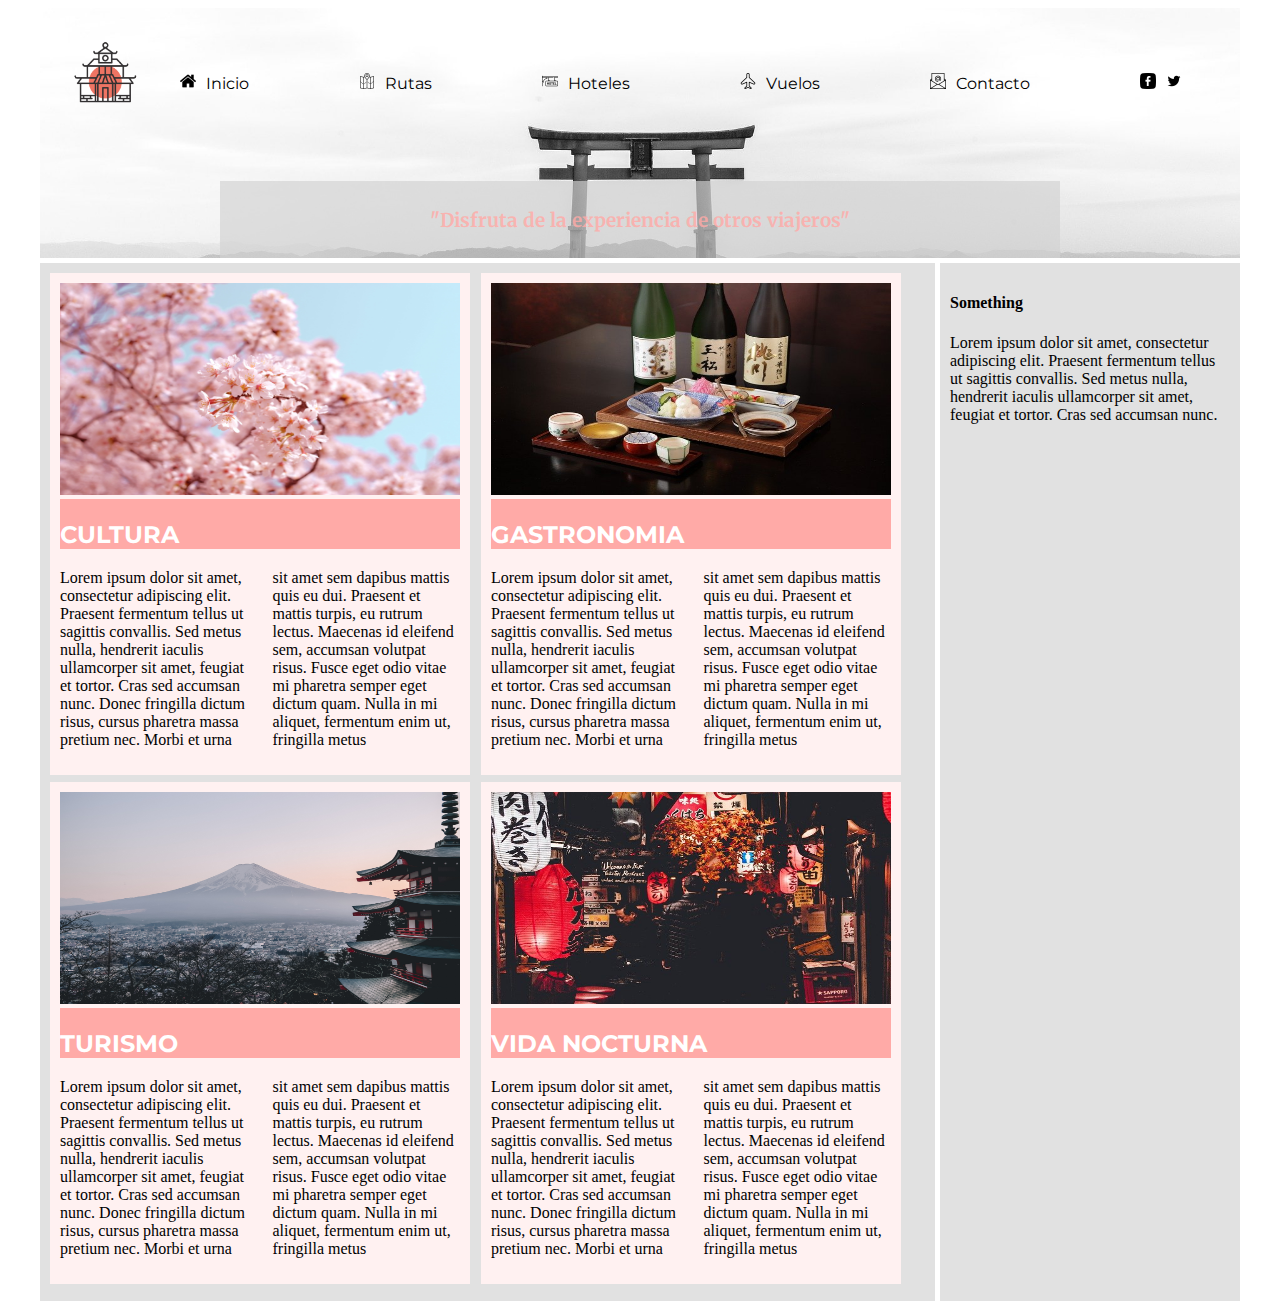
==== ejercicio 4/index.html @ adee83a1 "Ejercicio 4 + mitad ejercicio 5" ====
<!DOCTYPE html>
<html>
    <head>
        <link rel="stylesheet" href="style.css">
        <link href="https://fonts.googleapis.com/css2?family=Merriweather:wght@300&family=Montserrat:wght@300&display=swap" rel="stylesheet">
        <title></title>
    </head>
    <body>
        <div class="container">
            <div class="headerContainer">
                <div class="headerRow">
                    <div class="logoContainer">
                        <img src="images/logo.png" class="logo">
                    </div>
                    <div class="menu">
                        <nav>
                            <ul>
                                <li><img src="images/casa.png" class="iconMenu">Inicio</li>
                                <li><img src="images/ruta.png" class="iconMenu">Rutas</li>
                                <li><img src="images/hotel.png" class="iconMenu">Hoteles</li>
                                <li><img src="images/modo-vuelo.png" class="iconMenu">Vuelos</li>
                                <li><img src="images/correo-electronico.png" class="iconMenu">Contacto</li>
                                <img src="images/facebook.png" class="iconMenu">
                                <img src="images/gorjeo.png" class="iconMenu">
                            </ul>
                        </nav>
                    </div>   
                </div>
                <div class="opacityBox">
                    <h2 class="title">"Disfruta de la experiencia de otros viajeros"</h2>
                </div>
            </div>
            <main>
                <div class="articlesContainer">
                    <div class="articleContainer culture">
                        <div>
                            <img src="images/sakura.jpg" class="imgArticle">
                        </div>
                        <div class="articleTitleBox">
                            <h2 class="articleTitle">CULTURA</h2>
                        </div>
                        <div>
                            <p class="articleText">Lorem ipsum dolor sit amet, consectetur adipiscing elit. Praesent fermentum tellus ut sagittis convallis. Sed metus nulla, hendrerit iaculis ullamcorper sit amet, feugiat et tortor. Cras sed accumsan nunc. Donec fringilla dictum risus, cursus pharetra massa pretium nec. Morbi et urna sit amet sem dapibus mattis quis eu dui. Praesent et mattis turpis, eu rutrum lectus. Maecenas id eleifend sem, accumsan volutpat risus. Fusce eget odio vitae mi pharetra semper eget dictum quam. Nulla in mi aliquet, fermentum enim ut, fringilla metus</p>
                        </div>
                    </div>
                    <div class="articleContainer food">
                        <div>
                            <img src="images/comida.jpg" class="imgArticle">
                        </div>
                        <div class="articleTitleBox">
                            <h2 class="articleTitle">GASTRONOMIA</h2>
                        </div>
                        <div>
                            <p class="articleText">Lorem ipsum dolor sit amet, consectetur adipiscing elit. Praesent fermentum tellus ut sagittis convallis. Sed metus nulla, hendrerit iaculis ullamcorper sit amet, feugiat et tortor. Cras sed accumsan nunc. Donec fringilla dictum risus, cursus pharetra massa pretium nec. Morbi et urna sit amet sem dapibus mattis quis eu dui. Praesent et mattis turpis, eu rutrum lectus. Maecenas id eleifend sem, accumsan volutpat risus. Fusce eget odio vitae mi pharetra semper eget dictum quam. Nulla in mi aliquet, fermentum enim ut, fringilla metus</p>
                        </div>
                    </div>
                    <div class="articleContainer turism">
                        <div>
                            <img src="images/fuji.jpg" class="imgArticle">
                        </div>
                        <div class="articleTitleBox">
                            <h2 class="articleTitle">TURISMO</h2>
                        </div>
                        <div>
                            <p class="articleText">Lorem ipsum dolor sit amet, consectetur adipiscing elit. Praesent fermentum tellus ut sagittis convallis. Sed metus nulla, hendrerit iaculis ullamcorper sit amet, feugiat et tortor. Cras sed accumsan nunc. Donec fringilla dictum risus, cursus pharetra massa pretium nec. Morbi et urna sit amet sem dapibus mattis quis eu dui. Praesent et mattis turpis, eu rutrum lectus. Maecenas id eleifend sem, accumsan volutpat risus. Fusce eget odio vitae mi pharetra semper eget dictum quam. Nulla in mi aliquet, fermentum enim ut, fringilla metus</p>
                        </div>
                    </div>
                    <div class="articleContainer night">
                        <div>
                            <img src="images/noche.jpg" class="imgArticle">
                        </div>
                        <div class="articleTitleBox">
                            <h2 class="articleTitle">VIDA NOCTURNA</h2>
                        </div>
                        <div>
                            <p class="articleText">Lorem ipsum dolor sit amet, consectetur adipiscing elit. Praesent fermentum tellus ut sagittis convallis. Sed metus nulla, hendrerit iaculis ullamcorper sit amet, feugiat et tortor. Cras sed accumsan nunc. Donec fringilla dictum risus, cursus pharetra massa pretium nec. Morbi et urna sit amet sem dapibus mattis quis eu dui. Praesent et mattis turpis, eu rutrum lectus. Maecenas id eleifend sem, accumsan volutpat risus. Fusce eget odio vitae mi pharetra semper eget dictum quam. Nulla in mi aliquet, fermentum enim ut, fringilla metus</p>
                        </div>
                    </div>
                </div>
                <div class="somethingContainer">
                    <h4>Something</h4>
                    <p>Lorem ipsum dolor sit amet, consectetur adipiscing elit. Praesent fermentum tellus ut sagittis convallis. Sed metus nulla, hendrerit iaculis ullamcorper sit amet, feugiat et tortor. Cras sed accumsan nunc.</p>
                </div>
            </main>
        </div>
    </body>
</html>
 
</DOCTYPE>
---- ejercicio 4/style.css ----
* {
    box-sizing: border-box;
}

nav ul {
    list-style-type: none;
    display: flex;
}

li {
    align-self: flex-start;
    margin-right: 110px;
    font-family: 'Montserrat', sans-serif;
}

li:hover {
    color: rgba(255, 170, 167, 0.824);
}

main {
    display: grid;
    grid-template-columns:3fr 1fr;
    grid-template-rows: 1fr 1fr;
    grid-template-areas: "articulos something"
                        "articulos something";
}

.container {
    min-width: 1200px;
    max-width: 1200px;
    margin: auto;
}

.headerContainer {
    background-image: url(images/header.jpg);
    background-size: cover;
    background-position: center;
    height: 250px;
}

.headerRow {
    display: flex;
    align-content: space-between;
    align-items: flex-end;
}

.iconMenu {
    width: 16px;
    height: 16px;
    margin-right: 10px;
    display: inline-block;
}

.menu {
    display: inline-block;
}

.logoContainer {
    display: inline-block;
    margin: 30px 0 0 30px;
}
.logo {
    width: 70px;
    display: inline-block;
}

.opacityBox {
    background-color:rgba(210, 210, 210, 0.66);
    width: 70%;
    height: 31%;
    margin: 0 auto;
    margin-top: 72px;
}

.title {
    text-align: center;
    padding-top: 27px;
    color: rgba(255, 170, 167, 0.824);
    font-family: 'Merriweather', serif;
    font-size: 19px;
}

.articlesContainer {
    grid-area: articulos;
    background-color:rgba(210, 210, 210, 0.66);
    padding: 10px;
    margin: 5px 5px 0 0;
}

.articleContainer {
    background-color: rgb(255, 241, 241);
    padding: 10px;
    width: 48%;
    display: inline-block;
    margin: 0 7px 7px 0;
}

.imgArticle {
    width: 100%;
    height: 212px;
   
}

.articleTitleBox {
    background-color: rgb(255, 170, 167);
    padding-top: 1px;
    width: 100%;
}

.articleTitle {
    color: white;
    font-family: 'Montserrat', sans-serif;
}

.articleText {
    column-count: 2;
    column-gap: 25px;
}

.somethingContainer {
    background-color:rgba(210, 210, 210, 0.66);
    padding: 10px;
    grid-area: something;
    margin-top: 5px;
}
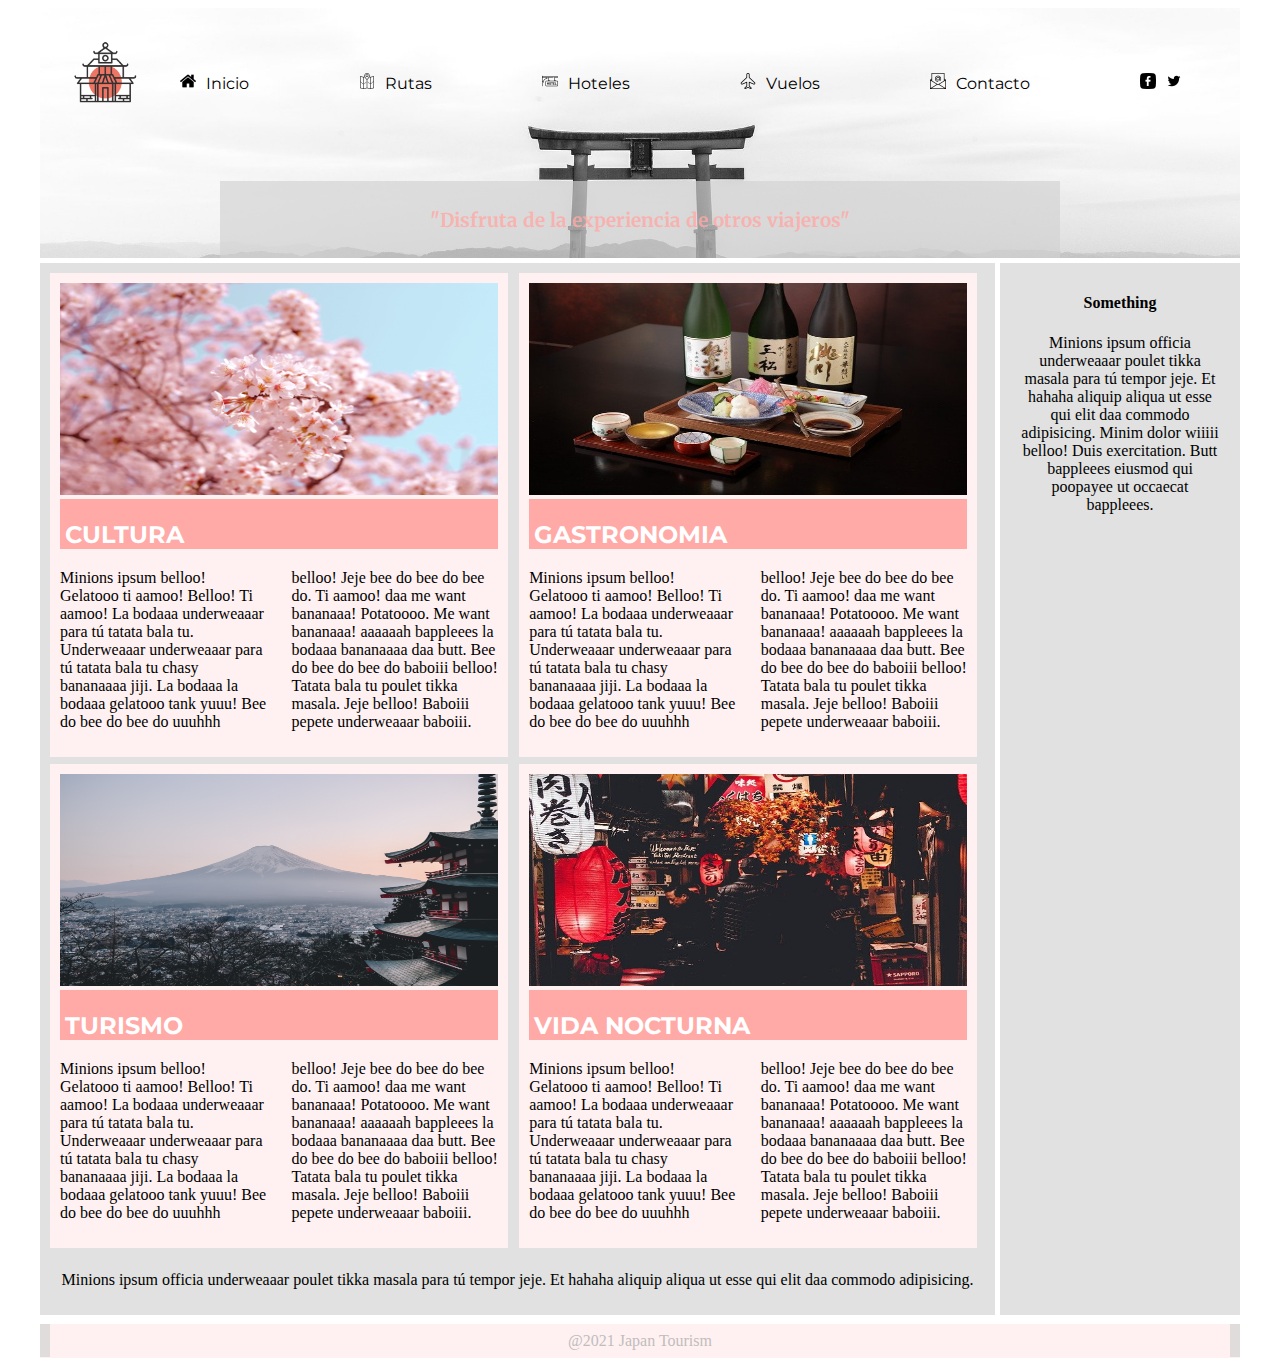
==== commit 131dbefa: "Ej 4 y 5 terminados" ====
--- a/ejercicio 4/index.html
+++ b/ejercicio 4/index.html
@@ -32,7 +32,7 @@
             </div>
             <main>
                 <div class="articlesContainer">
-                    <div class="articleContainer culture">
+                    <div class="articleContainer">
                         <div>
                             <img src="images/sakura.jpg" class="imgArticle">
                         </div>
@@ -40,10 +40,10 @@
                             <h2 class="articleTitle">CULTURA</h2>
                         </div>
                         <div>
-                            <p class="articleText">Lorem ipsum dolor sit amet, consectetur adipiscing elit. Praesent fermentum tellus ut sagittis convallis. Sed metus nulla, hendrerit iaculis ullamcorper sit amet, feugiat et tortor. Cras sed accumsan nunc. Donec fringilla dictum risus, cursus pharetra massa pretium nec. Morbi et urna sit amet sem dapibus mattis quis eu dui. Praesent et mattis turpis, eu rutrum lectus. Maecenas id eleifend sem, accumsan volutpat risus. Fusce eget odio vitae mi pharetra semper eget dictum quam. Nulla in mi aliquet, fermentum enim ut, fringilla metus</p>
+                            <p class="articleText">Minions ipsum belloo! Gelatooo ti aamoo! Belloo! Ti aamoo! La bodaaa underweaaar para tú tatata bala tu. Underweaaar underweaaar para tú tatata bala tu chasy bananaaaa jiji. La bodaaa la bodaaa gelatooo tank yuuu! Bee do bee do bee do uuuhhh belloo! Jeje bee do bee do bee do. Ti aamoo! daa me want bananaaa! Potatoooo. Me want bananaaa! aaaaaah bappleees la bodaaa bananaaaa daa butt. Bee do bee do bee do baboiii belloo! Tatata bala tu poulet tikka masala. Jeje belloo! Baboiii pepete underweaaar baboiii.</p>
                         </div>
                     </div>
-                    <div class="articleContainer food">
+                    <div class="articleContainer">
                         <div>
                             <img src="images/comida.jpg" class="imgArticle">
                         </div>
@@ -51,10 +51,10 @@
                             <h2 class="articleTitle">GASTRONOMIA</h2>
                         </div>
                         <div>
-                            <p class="articleText">Lorem ipsum dolor sit amet, consectetur adipiscing elit. Praesent fermentum tellus ut sagittis convallis. Sed metus nulla, hendrerit iaculis ullamcorper sit amet, feugiat et tortor. Cras sed accumsan nunc. Donec fringilla dictum risus, cursus pharetra massa pretium nec. Morbi et urna sit amet sem dapibus mattis quis eu dui. Praesent et mattis turpis, eu rutrum lectus. Maecenas id eleifend sem, accumsan volutpat risus. Fusce eget odio vitae mi pharetra semper eget dictum quam. Nulla in mi aliquet, fermentum enim ut, fringilla metus</p>
+                            <p class="articleText">Minions ipsum belloo! Gelatooo ti aamoo! Belloo! Ti aamoo! La bodaaa underweaaar para tú tatata bala tu. Underweaaar underweaaar para tú tatata bala tu chasy bananaaaa jiji. La bodaaa la bodaaa gelatooo tank yuuu! Bee do bee do bee do uuuhhh belloo! Jeje bee do bee do bee do. Ti aamoo! daa me want bananaaa! Potatoooo. Me want bananaaa! aaaaaah bappleees la bodaaa bananaaaa daa butt. Bee do bee do bee do baboiii belloo! Tatata bala tu poulet tikka masala. Jeje belloo! Baboiii pepete underweaaar baboiii.</p>
                         </div>
                     </div>
-                    <div class="articleContainer turism">
+                    <div class="articleContainer">
                         <div>
                             <img src="images/fuji.jpg" class="imgArticle">
                         </div>
@@ -62,10 +62,10 @@
                             <h2 class="articleTitle">TURISMO</h2>
                         </div>
                         <div>
-                            <p class="articleText">Lorem ipsum dolor sit amet, consectetur adipiscing elit. Praesent fermentum tellus ut sagittis convallis. Sed metus nulla, hendrerit iaculis ullamcorper sit amet, feugiat et tortor. Cras sed accumsan nunc. Donec fringilla dictum risus, cursus pharetra massa pretium nec. Morbi et urna sit amet sem dapibus mattis quis eu dui. Praesent et mattis turpis, eu rutrum lectus. Maecenas id eleifend sem, accumsan volutpat risus. Fusce eget odio vitae mi pharetra semper eget dictum quam. Nulla in mi aliquet, fermentum enim ut, fringilla metus</p>
+                            <p class="articleText">Minions ipsum belloo! Gelatooo ti aamoo! Belloo! Ti aamoo! La bodaaa underweaaar para tú tatata bala tu. Underweaaar underweaaar para tú tatata bala tu chasy bananaaaa jiji. La bodaaa la bodaaa gelatooo tank yuuu! Bee do bee do bee do uuuhhh belloo! Jeje bee do bee do bee do. Ti aamoo! daa me want bananaaa! Potatoooo. Me want bananaaa! aaaaaah bappleees la bodaaa bananaaaa daa butt. Bee do bee do bee do baboiii belloo! Tatata bala tu poulet tikka masala. Jeje belloo! Baboiii pepete underweaaar baboiii.</p>
                         </div>
                     </div>
-                    <div class="articleContainer night">
+                    <div class="articleContainer">
                         <div>
                             <img src="images/noche.jpg" class="imgArticle">
                         </div>
@@ -73,15 +73,23 @@
                             <h2 class="articleTitle">VIDA NOCTURNA</h2>
                         </div>
                         <div>
-                            <p class="articleText">Lorem ipsum dolor sit amet, consectetur adipiscing elit. Praesent fermentum tellus ut sagittis convallis. Sed metus nulla, hendrerit iaculis ullamcorper sit amet, feugiat et tortor. Cras sed accumsan nunc. Donec fringilla dictum risus, cursus pharetra massa pretium nec. Morbi et urna sit amet sem dapibus mattis quis eu dui. Praesent et mattis turpis, eu rutrum lectus. Maecenas id eleifend sem, accumsan volutpat risus. Fusce eget odio vitae mi pharetra semper eget dictum quam. Nulla in mi aliquet, fermentum enim ut, fringilla metus</p>
+                            <p class="articleText">Minions ipsum belloo! Gelatooo ti aamoo! Belloo! Ti aamoo! La bodaaa underweaaar para tú tatata bala tu. Underweaaar underweaaar para tú tatata bala tu chasy bananaaaa jiji. La bodaaa la bodaaa gelatooo tank yuuu! Bee do bee do bee do uuuhhh belloo! Jeje bee do bee do bee do. Ti aamoo! daa me want bananaaa! Potatoooo. Me want bananaaa! aaaaaah bappleees la bodaaa bananaaaa daa butt. Bee do bee do bee do baboiii belloo! Tatata bala tu poulet tikka masala. Jeje belloo! Baboiii pepete underweaaar baboiii.</p>
                         </div>
+                    </div>
+                    <div>
+                        <p class="textFooterArticles">Minions ipsum officia underweaaar poulet tikka masala para tú tempor jeje. Et hahaha aliquip aliqua ut esse qui elit daa commodo adipisicing. </p>
                     </div>
                 </div>
                 <div class="somethingContainer">
-                    <h4>Something</h4>
-                    <p>Lorem ipsum dolor sit amet, consectetur adipiscing elit. Praesent fermentum tellus ut sagittis convallis. Sed metus nulla, hendrerit iaculis ullamcorper sit amet, feugiat et tortor. Cras sed accumsan nunc.</p>
+                    <h4 class="somethingTitle">Something</h4>
+                    <p class="somethingText">Minions ipsum officia underweaaar poulet tikka masala para tú tempor jeje. Et hahaha aliquip aliqua ut esse qui elit daa commodo adipisicing. Minim dolor wiiiii belloo! Duis exercitation. Butt bappleees eiusmod qui poopayee ut occaecat bappleees.</p>
                 </div>
             </main>
+            <div class="footerContainer">
+                <div class="marginFooter"></div>
+                <p class="textFooter">@2021 Japan Tourism</p>
+                <div class="marginFooter"></div>
+            </div>
         </div>
     </body>
 </html>
--- a/ejercicio 4/style.css
+++ b/ejercicio 4/style.css
@@ -19,8 +19,7 @@
 
 main {
     display: grid;
-    grid-template-columns:3fr 1fr;
-    grid-template-rows: 1fr 1fr;
+    grid-template-columns:4fr 1fr;
     grid-template-areas: "articulos something"
                         "articulos something";
 }
@@ -90,7 +89,7 @@
 .articleContainer {
     background-color: rgb(255, 241, 241);
     padding: 10px;
-    width: 48%;
+    width: 49%;
     display: inline-block;
     margin: 0 7px 7px 0;
 }
@@ -110,6 +109,7 @@
 .articleTitle {
     color: white;
     font-family: 'Montserrat', sans-serif;
+    margin-left: 5px;
 }
 
 .articleText {
@@ -124,6 +124,38 @@
     margin-top: 5px;
 }
 
+.somethingText {
+    text-align: center;
+    margin-right: 8px;
+    margin-left: 8px;
+}
+
+.somethingTitle {
+    text-align: center;
+}
+
+.textFooterArticles {
+    text-align: center;
+}
+
+.textFooter {
+    color:rgb(193, 189, 189);
+    padding: 8px 0 8px 0;
+    margin: 0px;
+}
+
+.footerContainer {
+    background-color: rgb(255, 241, 241);
+    margin-top: 9px;
+    display: flex;
+    justify-content: space-between;
+}
+
+.marginFooter {
+    background-color:rgba(210, 210, 210, 0.66);
+    width: 10px;
+    height: 33px;
+    display: inline-flex;
+}
 
 
-
